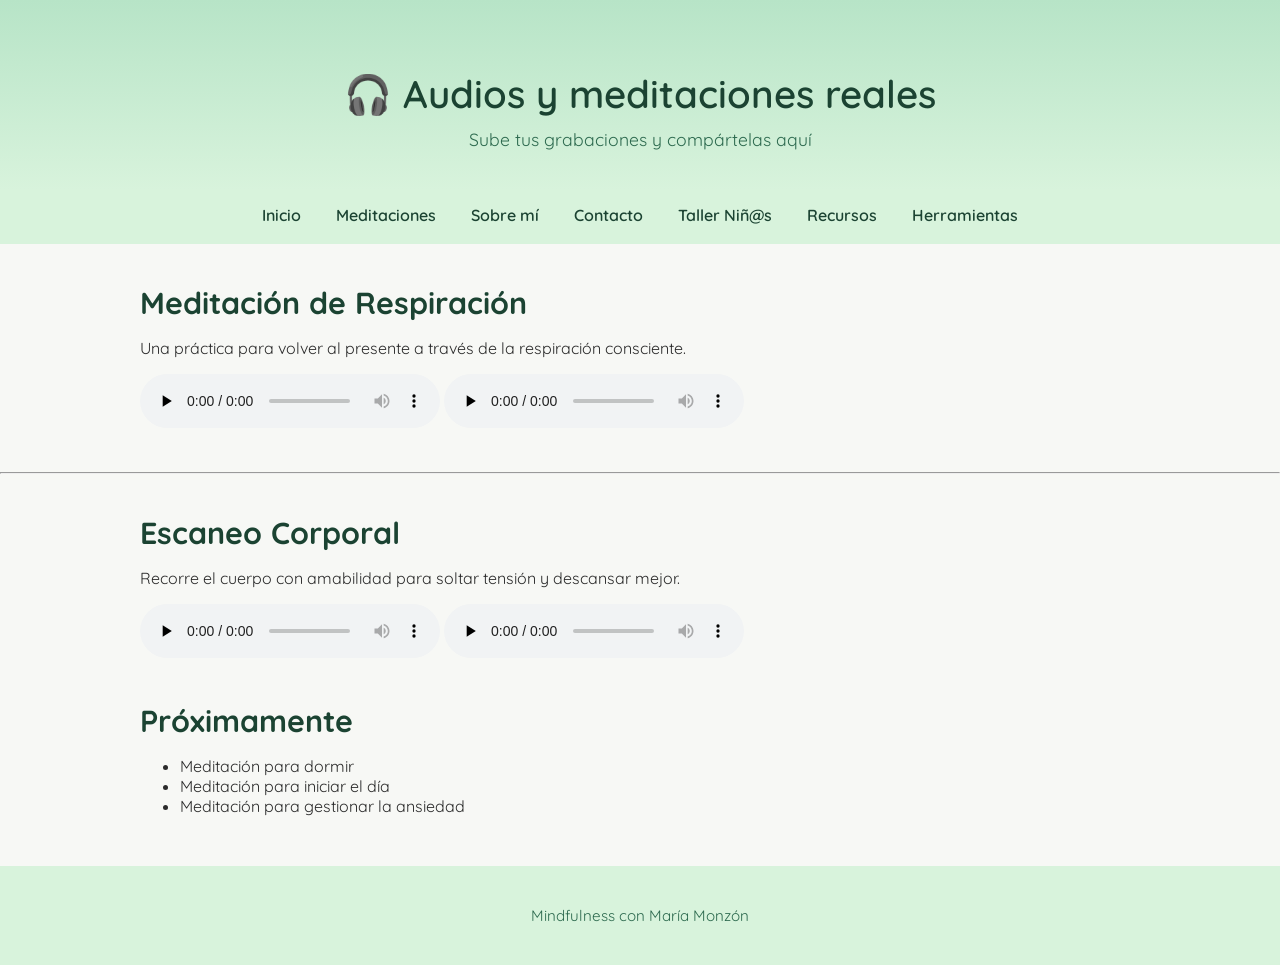
==== audios.html @ b906875d "Create audios.html" ====
<!DOCTYPE html>
<html lang="es">
<head>
  <meta charset="UTF-8" />
  <meta name="viewport" content="width=device-width, initial-scale=1.0"/>
  <title>Audios y Meditaciones – Mindfulness con María Monzón</title>
  <link rel="stylesheet" href="style.css">
</head>
<body>

<header class="hero">
  <h1>🎧 Audios y meditaciones reales</h1>
  <p>Sube tus grabaciones y compártelas aquí</p>
</header>

<nav>
  <a href="index.html">Inicio</a>
  <a href="meditaciones.html">Meditaciones</a>
  <a href="sobre.html">Sobre mí</a>
  <a href="contacto.html">Contacto</a>
  <a href="taller-ninos.html">Taller Niñ@s</a>
  <a href="recursos.html">Recursos</a>
  <a href="herramientas.html">Herramientas</a>
</nav>

<section id="respiracion">
  <h2>Meditación de Respiración</h2>
  <p>Una práctica para volver al presente a través de la respiración consciente.</p>

  <!-- Sube tus audios a /audios y cambia el src -->
  <audio controls preload="none">
    <source src="audios/respiracion-3min.mp3" type="audio/mpeg">
    Tu navegador no soporta audio HTML5.
  </audio>

  <audio controls preload="none">
    <source src="audios/respiracion-10min.mp3" type="audio/mpeg">
    Tu navegador no soporta audio HTML5.
  </audio>
</section>

<hr class="divider">

<section id="escaneo">
  <h2>Escaneo Corporal</h2>
  <p>Recorre el cuerpo con amabilidad para soltar tensión y descansar mejor.</p>

  <audio controls preload="none">
    <source src="audios/escaneo-5min.mp3" type="audio/mpeg">
    Tu navegador no soporta audio HTML5.
  </audio>

  <audio controls preload="none">
    <source src="audios/escaneo-15min.mp3" type="audio/mpeg">
    Tu navegador no soporta audio HTML5.
  </audio>
</section>

<section>
  <h2>Próximamente</h2>
  <ul>
    <li>Meditación para dormir</li>
    <li>Meditación para iniciar el día</li>
    <li>Meditación para gestionar la ansiedad</li>
  </ul>
</section>

<footer>
  <p>Mindfulness con María Monzón</p>
</footer>
</body>
</html>
---- style.css ----
/* Fuente suave y moderna */
@import url('https://fonts.googleapis.com/css2?family=Quicksand:wght@300;400;600&display=swap');

body {
    margin: 0;
    padding: 0;
    font-family: 'Quicksand', sans-serif;
    background-color: #f7f8f5;
    color: #2b2b2b;
}

/* ------------------------------- */
/* HEADER + LOGO */
/* ------------------------------- */

header {
    background: linear-gradient(180deg, #b7e4c7, #d8f3dc);
    padding: 40px 20px 25px;
    text-align: center;
}

header img {
    max-width: 160px;
    margin: 0 auto 15px auto;
    display: block;
    opacity: 0.95;
}

header h1 {
    margin: 10px 0 5px 0;
    font-size: 2.2rem;
    font-weight: 600;
    color: #1b4332;
}

header p {
    margin: 0;
    font-size: 1.1rem;
    color: #2d6a4f;
}

/* ------------------------------- */
/* NAV - MENÚ SUPERIOR */
/* ------------------------------- */

nav {
    display: flex;
    justify-content: center;
    gap: 35px;
    padding: 15px 0;
    background-color: #d8f3dc;
    flex-wrap: wrap;
}

nav a {
    text-decoration: none;
    color: #1b4332;
    font-weight: 600;
    font-size: 1rem;
    position: relative;
    padding-bottom: 4px;
    transition: 0.3s;
}

/* Línea animada al pasar el ratón */
nav a::after {
    content: "";
    position: absolute;
    left: 0;
    bottom: 0;
    width: 0%;
    height: 2px;
    background: #1b4332;
    border-radius: 5px;
    transition: width 0.3s;
}

nav a:hover::after {
    width: 100%;
}

nav a:hover {
    color: #0f3c28;
}

/* ------------------------------- */
/* SECCIONES */
/* ------------------------------- */

section {
    max-width: 1000px;
    margin: 40px auto;
    padding: 0 25px;
}

h2 {
    font-size: 1.9rem;
    color: #1b4332;
    margin-bottom: 15px;
}

/* ------------------------------- */
/* TARJETAS (CARDS) */
/* ------------------------------- */

.card-grid {
    display: grid;
    grid-template-columns: repeat(auto-fit, minmax(260px, 1fr));
    gap: 25px;
    margin-top: 30px;
}

.card {
    background: #ffffff;
    padding: 25px;
    border-radius: 18px;
    text-align: center;
    box-shadow: 0 5px 15px #00000015;
    transition: transform 0.25s, box-shadow 0.25s;
}

/* animación card hover */
.card:hover {
    transform: translateY(-4px);
    box-shadow: 0 8px 18px #00000025;
}

.card h3 {
    margin-bottom: 10px;
    color: #2d6a4f;
}

/* ------------------------------- */
/* IMÁGENES GRANDES EN PÁGINAS */
/* ------------------------------- */

.card-img {
    width: 100%;
    max-width: 580px;
    margin: 25px auto;
    display: block;
    border-radius: 12px;
    box-shadow: 0 6px 16px #00000025;
}

/* ------------------------------- */
/* FOOTER */
/* ------------------------------- */

footer {
    background-color: #d8f3dc;
    padding: 25px;
    text-align: center;
    margin-top: 50px;
    font-size: 0.95rem;
    color: #2d6a4f;
}
/* Animaciones suaves */
.fade-in {
    opacity: 0;
    transform: translateY(15px);
    animation: fadeInUp 1s ease forwards;
}

.fade-in.delay-1 { animation-delay: .2s; }
.fade-in.delay-2 { animation-delay: .4s; }
.fade-in.delay-3 { animation-delay: .6s; }

@keyframes fadeInUp {
    to {
        opacity: 1;
        transform: translateY(0);
    }
}

/* Iconos redondos minimalistas */
.icon-circle {
    width: 70px;
    height: 70px;
    background: #d8f3dc;
    border-radius: 50%;
    display: flex;
    align-items: center;
    justify-content: center;
    font-size: 28px;
    margin: 0 auto 15px auto;
    color: #1b4332;
}

/* Botón CTA */
.cta-button {
    display: inline-block;
    margin-top: 20px;
    padding: 14px 26px;
    background: #1b4332;
    color: white;
    text-decoration: none;
    border-radius: 8px;
    font-weight: 600;
    transition: 0.3s;
}

.cta-button:hover {
    background: #2d6a4f;
    transform: translateY(-3px);
}
.hero {
    background: linear-gradient(180deg, #b7e4c7, #d8f3dc);
    text-align: center;
    padding: 60px 20px 40px;
    animation: fadeHero 1.4s ease both;
}

.hero h1 {
    font-size: 2.4rem;
    color: #1b4332;
    margin-bottom: 10px;
}

.hero p {
    font-size: 1.1rem;
    color: #2d6a4f;
    margin: 0;
}

@keyframes fadeHero {
    0% { opacity: 0; transform: translateY(-10px); }
    100% { opacity: 1; transform: translateY(0); }
}
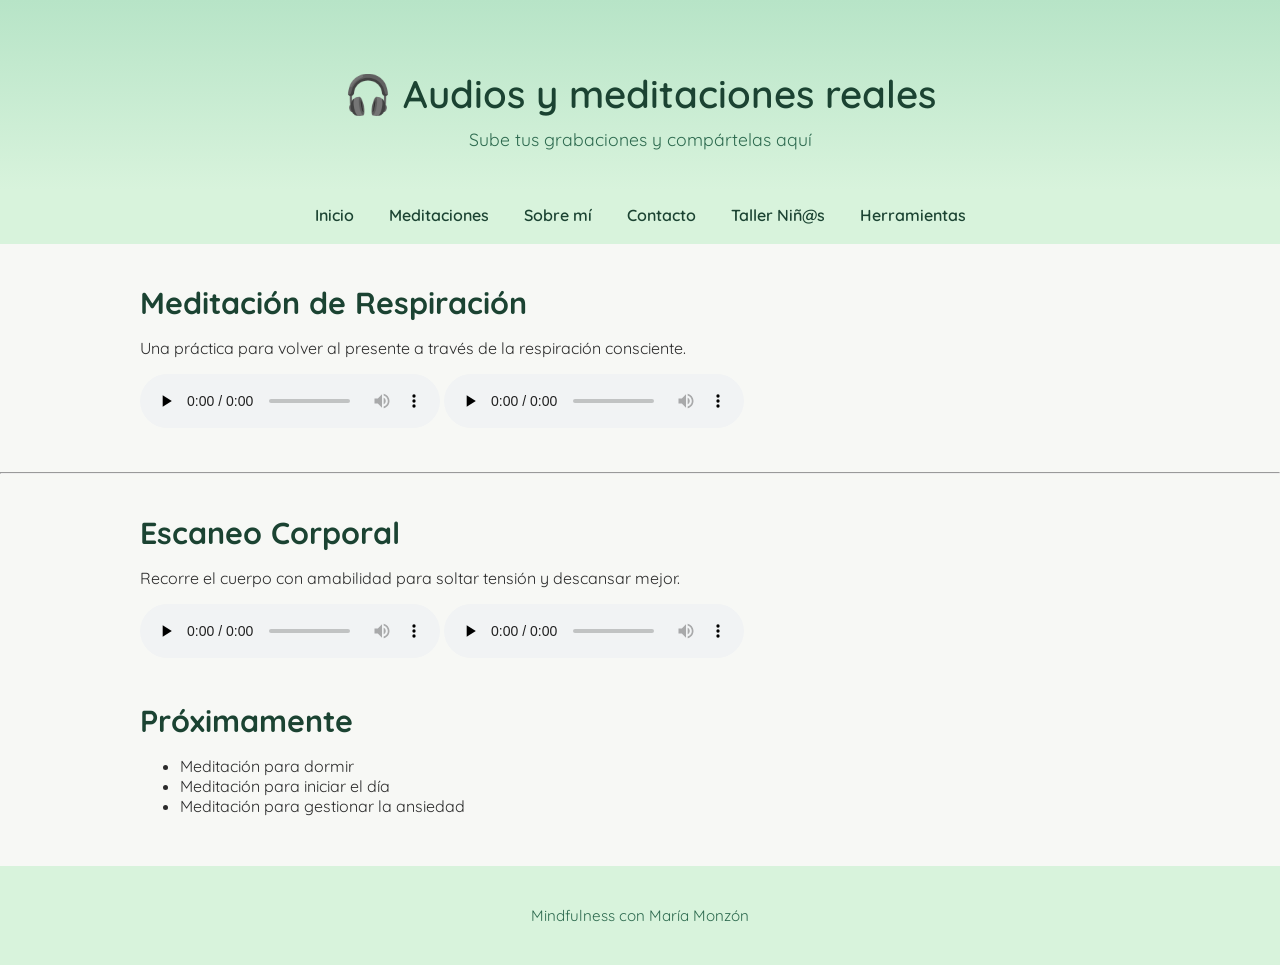
==== commit 4e22b7be: "Update audios.html" ====
--- a/audios.html
+++ b/audios.html
@@ -19,7 +19,6 @@
   <a href="sobre.html">Sobre mí</a>
   <a href="contacto.html">Contacto</a>
   <a href="taller-ninos.html">Taller Niñ@s</a>
-  <a href="recursos.html">Recursos</a>
   <a href="herramientas.html">Herramientas</a>
 </nav>
 
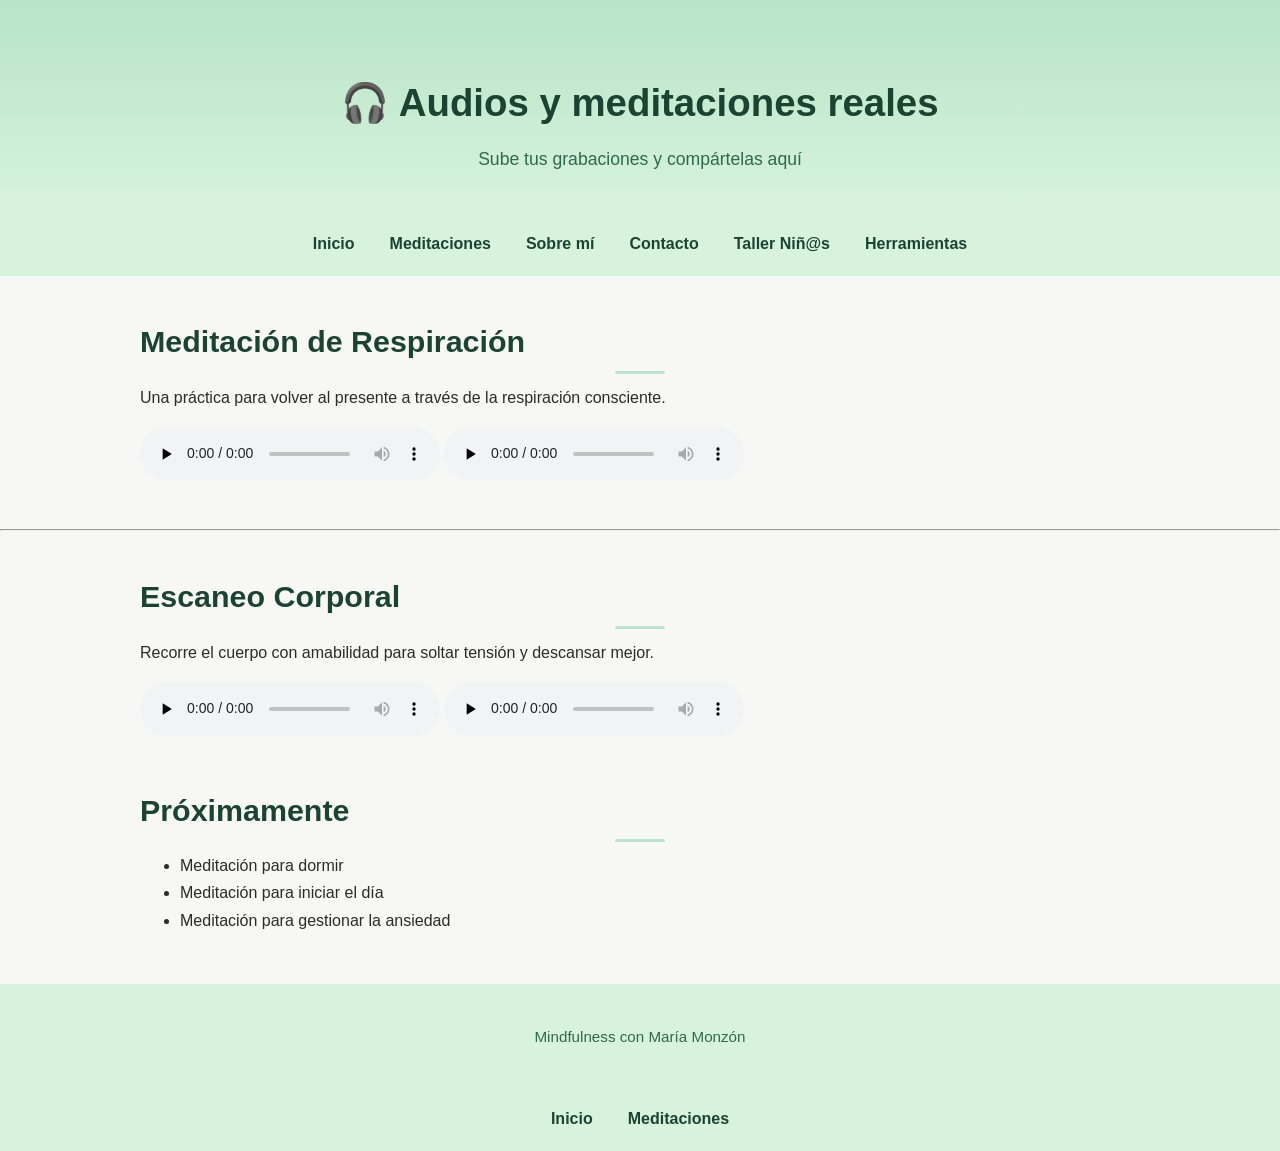
==== commit 666b48bb: "Update audios.html" ====
--- a/audios.html
+++ b/audios.html
@@ -69,3 +69,8 @@
 </footer>
 </body>
 </html>
+<!-- MENÚ -->
+<nav>
+    <a href="index.html">Inicio</a>
+    <a href="meditaciones.html">Meditaciones</a>
+</nav>
--- a/style.css
+++ b/style.css
@@ -1,5 +1,24 @@
-/* Fuente suave y moderna */
+/* ---------------------------------------------------------- */
+/*             VARIABLES DE COLOR (PALETA MINDFUL)            */
+/* ---------------------------------------------------------- */
+
+:root {
+    --verde-oscuro: #1b4332;
+    --verde-medio: #2d6a4f;
+    --verde-claro: #b7e4c7;
+    --verde-agua: #d8f3dc;
+    --blanco: #ffffff;
+}
+
+/* ---------------------------------------------------------- */
+/*                      TIPOGRAFÍA Y BASE                     */
+/* ---------------------------------------------------------- */
+
 @import url('https://fonts.googleapis.com/css2?family=Quicksand:wght@300;400;600&display=swap');
+
+html {
+    scroll-behavior: smooth;
+}
 
 body {
     margin: 0;
@@ -7,14 +26,15 @@
     font-family: 'Quicksand', sans-serif;
     background-color: #f7f8f5;
     color: #2b2b2b;
-}
-
-/* ------------------------------- */
-/* HEADER + LOGO */
-/* ------------------------------- */
+    line-height: 1.7;
+}
+
+/* ---------------------------------------------------------- */
+/*                      HEADER + LOGO                         */
+/* ---------------------------------------------------------- */
 
 header {
-    background: linear-gradient(180deg, #b7e4c7, #d8f3dc);
+    background: linear-gradient(180deg, var(--verde-claro), var(--verde-agua));
     padding: 40px 20px 25px;
     text-align: center;
 }
@@ -30,31 +50,31 @@
     margin: 10px 0 5px 0;
     font-size: 2.2rem;
     font-weight: 600;
-    color: #1b4332;
+    color: var(--verde-oscuro);
 }
 
 header p {
     margin: 0;
     font-size: 1.1rem;
-    color: #2d6a4f;
-}
-
-/* ------------------------------- */
-/* NAV - MENÚ SUPERIOR */
-/* ------------------------------- */
+    color: var(--verde-medio);
+}
+
+/* ---------------------------------------------------------- */
+/*                           NAV                              */
+/* ---------------------------------------------------------- */
 
 nav {
     display: flex;
     justify-content: center;
     gap: 35px;
     padding: 15px 0;
-    background-color: #d8f3dc;
+    background-color: var(--verde-agua);
     flex-wrap: wrap;
 }
 
 nav a {
     text-decoration: none;
-    color: #1b4332;
+    color: var(--verde-oscuro);
     font-weight: 600;
     font-size: 1rem;
     position: relative;
@@ -62,7 +82,6 @@
     transition: 0.3s;
 }
 
-/* Línea animada al pasar el ratón */
 nav a::after {
     content: "";
     position: absolute;
@@ -70,7 +89,7 @@
     bottom: 0;
     width: 0%;
     height: 2px;
-    background: #1b4332;
+    background: var(--verde-oscuro);
     border-radius: 5px;
     transition: width 0.3s;
 }
@@ -83,9 +102,16 @@
     color: #0f3c28;
 }
 
-/* ------------------------------- */
-/* SECCIONES */
-/* ------------------------------- */
+/* Sticky nav (opcional, si no lo quieres comenta estas 3 líneas) */
+nav {
+    position: sticky;
+    top: 0;
+    z-index: 999;
+}
+
+/* ---------------------------------------------------------- */
+/*                          SECCIONES                         */
+/* ---------------------------------------------------------- */
 
 section {
     max-width: 1000px;
@@ -95,13 +121,27 @@
 
 h2 {
     font-size: 1.9rem;
-    color: #1b4332;
+    color: var(--verde-oscuro);
     margin-bottom: 15px;
-}
-
-/* ------------------------------- */
-/* TARJETAS (CARDS) */
-/* ------------------------------- */
+    position: relative;
+}
+
+/* Línea suave debajo de h2 */
+h2::after {
+    content:"";
+    position: absolute;
+    left: 50%; bottom: -6px;
+    transform: translateX(-50%);
+    width: 50px;
+    height: 3px;
+    border-radius: 5px;
+    background: #95d5b2;
+    opacity: .6;
+}
+
+/* ---------------------------------------------------------- */
+/*                      TARJETAS (CARDS)                      */
+/* ---------------------------------------------------------- */
 
 .card-grid {
     display: grid;
@@ -111,28 +151,28 @@
 }
 
 .card {
-    background: #ffffff;
+    background: var(--blanco);
     padding: 25px;
     border-radius: 18px;
     text-align: center;
     box-shadow: 0 5px 15px #00000015;
     transition: transform 0.25s, box-shadow 0.25s;
-}
-
-/* animación card hover */
+    min-height: 180px;
+}
+
 .card:hover {
-    transform: translateY(-4px);
-    box-shadow: 0 8px 18px #00000025;
+    transform: translateY(-6px) scale(1.01);
+    box-shadow: 0 10px 24px #00000030;
 }
 
 .card h3 {
     margin-bottom: 10px;
-    color: #2d6a4f;
-}
-
-/* ------------------------------- */
-/* IMÁGENES GRANDES EN PÁGINAS */
-/* ------------------------------- */
+    color: var(--verde-medio);
+}
+
+/* ---------------------------------------------------------- */
+/*                  IMÁGENES EN TARJETAS/PÁGINAS              */
+/* ---------------------------------------------------------- */
 
 .card-img {
     width: 100%;
@@ -143,56 +183,32 @@
     box-shadow: 0 6px 16px #00000025;
 }
 
-/* ------------------------------- */
-/* FOOTER */
-/* ------------------------------- */
-
-footer {
-    background-color: #d8f3dc;
-    padding: 25px;
-    text-align: center;
-    margin-top: 50px;
-    font-size: 0.95rem;
-    color: #2d6a4f;
-}
-/* Animaciones suaves */
-.fade-in {
-    opacity: 0;
-    transform: translateY(15px);
-    animation: fadeInUp 1s ease forwards;
-}
-
-.fade-in.delay-1 { animation-delay: .2s; }
-.fade-in.delay-2 { animation-delay: .4s; }
-.fade-in.delay-3 { animation-delay: .6s; }
-
-@keyframes fadeInUp {
-    to {
-        opacity: 1;
-        transform: translateY(0);
-    }
-}
-
-/* Iconos redondos minimalistas */
+/* ---------------------------------------------------------- */
+/*                        ICONOS REDONDOS                     */
+/* ---------------------------------------------------------- */
+
 .icon-circle {
     width: 70px;
     height: 70px;
-    background: #d8f3dc;
+    background: var(--verde-agua);
     border-radius: 50%;
     display: flex;
     align-items: center;
     justify-content: center;
     font-size: 28px;
     margin: 0 auto 15px auto;
-    color: #1b4332;
-}
-
-/* Botón CTA */
+    color: var(--verde-oscuro);
+}
+
+/* ---------------------------------------------------------- */
+/*                           CTA BUTTON                       */
+/* ---------------------------------------------------------- */
+
 .cta-button {
     display: inline-block;
     margin-top: 20px;
     padding: 14px 26px;
-    background: #1b4332;
+    background: var(--verde-oscuro);
     color: white;
     text-decoration: none;
     border-radius: 8px;
@@ -201,11 +217,16 @@
 }
 
 .cta-button:hover {
-    background: #2d6a4f;
+    background: var(--verde-medio);
     transform: translateY(-3px);
 }
+
+/* ---------------------------------------------------------- */
+/*                          HERO                              */
+/* ---------------------------------------------------------- */
+
 .hero {
-    background: linear-gradient(180deg, #b7e4c7, #d8f3dc);
+    background: linear-gradient(180deg, var(--verde-claro), var(--verde-agua));
     text-align: center;
     padding: 60px 20px 40px;
     animation: fadeHero 1.4s ease both;
@@ -213,13 +234,13 @@
 
 .hero h1 {
     font-size: 2.4rem;
-    color: #1b4332;
+    color: var(--verde-oscuro);
     margin-bottom: 10px;
 }
 
 .hero p {
     font-size: 1.1rem;
-    color: #2d6a4f;
+    color: var(--verde-medio);
     margin: 0;
 }
 
@@ -227,3 +248,64 @@
     0% { opacity: 0; transform: translateY(-10px); }
     100% { opacity: 1; transform: translateY(0); }
 }
+
+/* ---------------------------------------------------------- */
+/*                     ANIMACIONES SUAVES                     */
+/* ---------------------------------------------------------- */
+
+.fade-in {
+    opacity: 0;
+    transform: translateY(15px);
+    animation: fadeInUp 1s ease forwards;
+}
+
+.fade-in.delay-1 { animation-delay: .2s; }
+.fade-in.delay-2 { animation-delay: .4s; }
+.fade-in.delay-3 { animation-delay: .6s; }
+
+@keyframes fadeInUp {
+    to {
+        opacity: 1;
+        transform: translateY(0);
+    }
+}
+
+/* RESPIRACIÓN ANIMADA */
+.breathe {
+    animation: breatheAnim 6s ease-in-out infinite;
+}
+
+@keyframes breatheAnim {
+    0% { transform: scale(0.97); }
+    50% { transform: scale(1.03); }
+    100% { transform: scale(0.97); }
+}
+
+/* ---------------------------------------------------------- */
+/*                          FOOTER                            */
+/* ---------------------------------------------------------- */
+
+footer {
+    background-color: var(--verde-agua);
+    padding: 25px;
+    text-align: center;
+    margin-top: 50px;
+    font-size: 0.95rem;
+    color: var(--verde-medio);
+}
+
+/* ---------------------------------------------------------- */
+/*                      RESPONSIVE                            */
+/* ---------------------------------------------------------- */
+
+@media (max-width: 600px) {
+    header h1 { font-size: 1.8rem; }
+    h2 { font-size: 1.6rem; }
+    nav { gap: 18px; }
+    .card { padding: 18px; }
+}
+
+
+
+
+
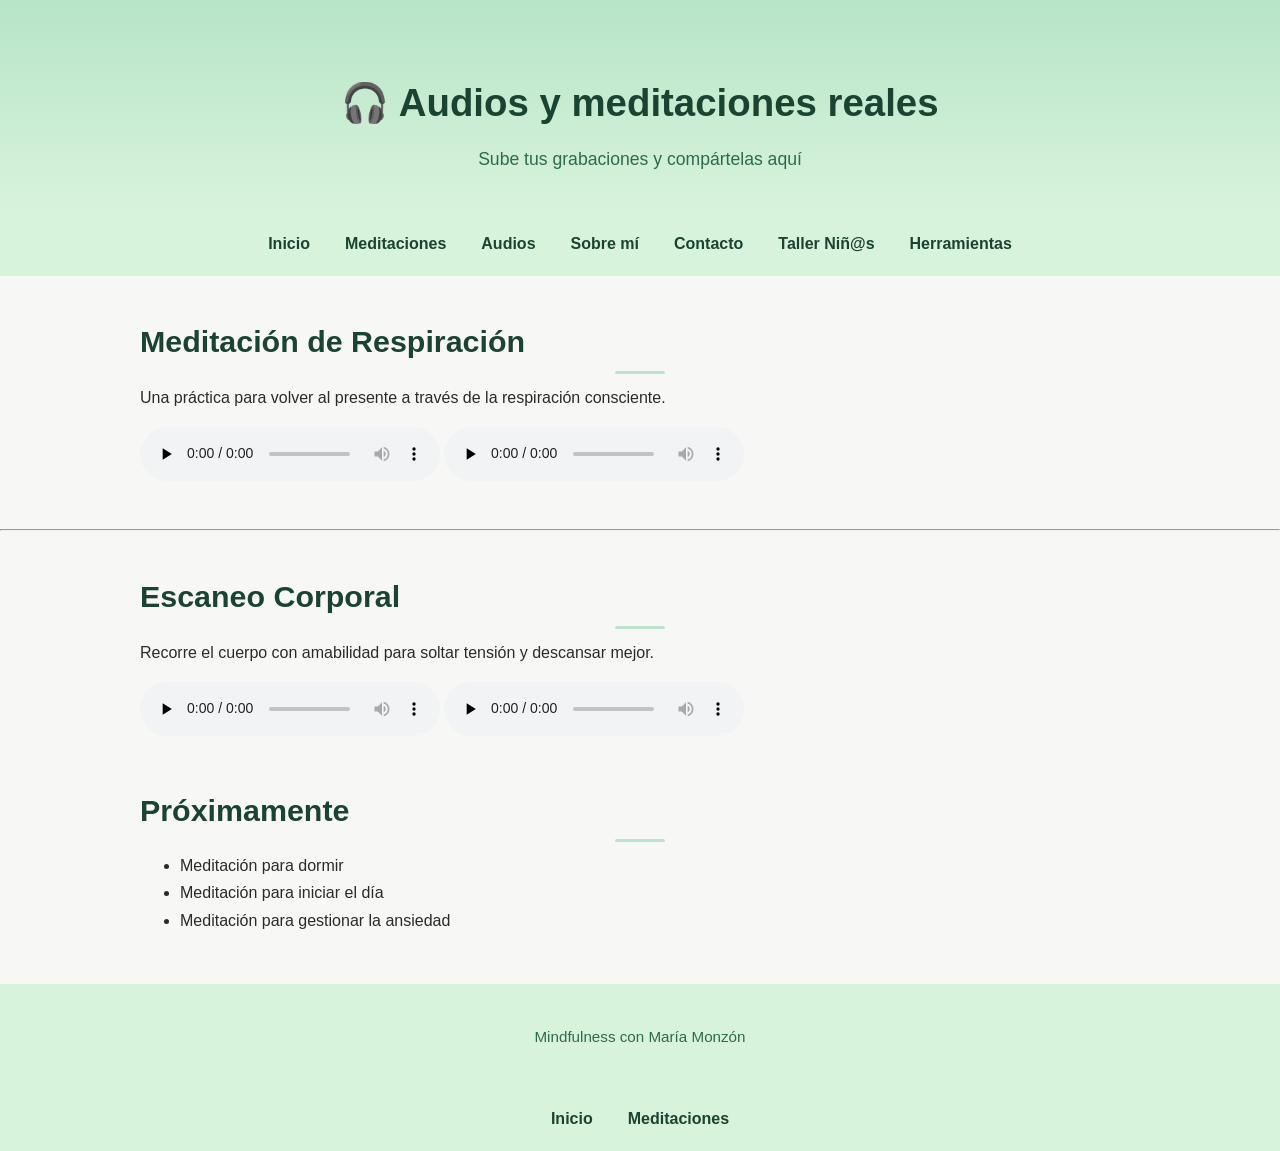
==== commit 167173da: "Update audios.html" ====
--- a/audios.html
+++ b/audios.html
@@ -16,6 +16,7 @@
 <nav>
   <a href="index.html">Inicio</a>
   <a href="meditaciones.html">Meditaciones</a>
+  <a href="audios.html">Audios</a>
   <a href="sobre.html">Sobre mí</a>
   <a href="contacto.html">Contacto</a>
   <a href="taller-ninos.html">Taller Niñ@s</a>
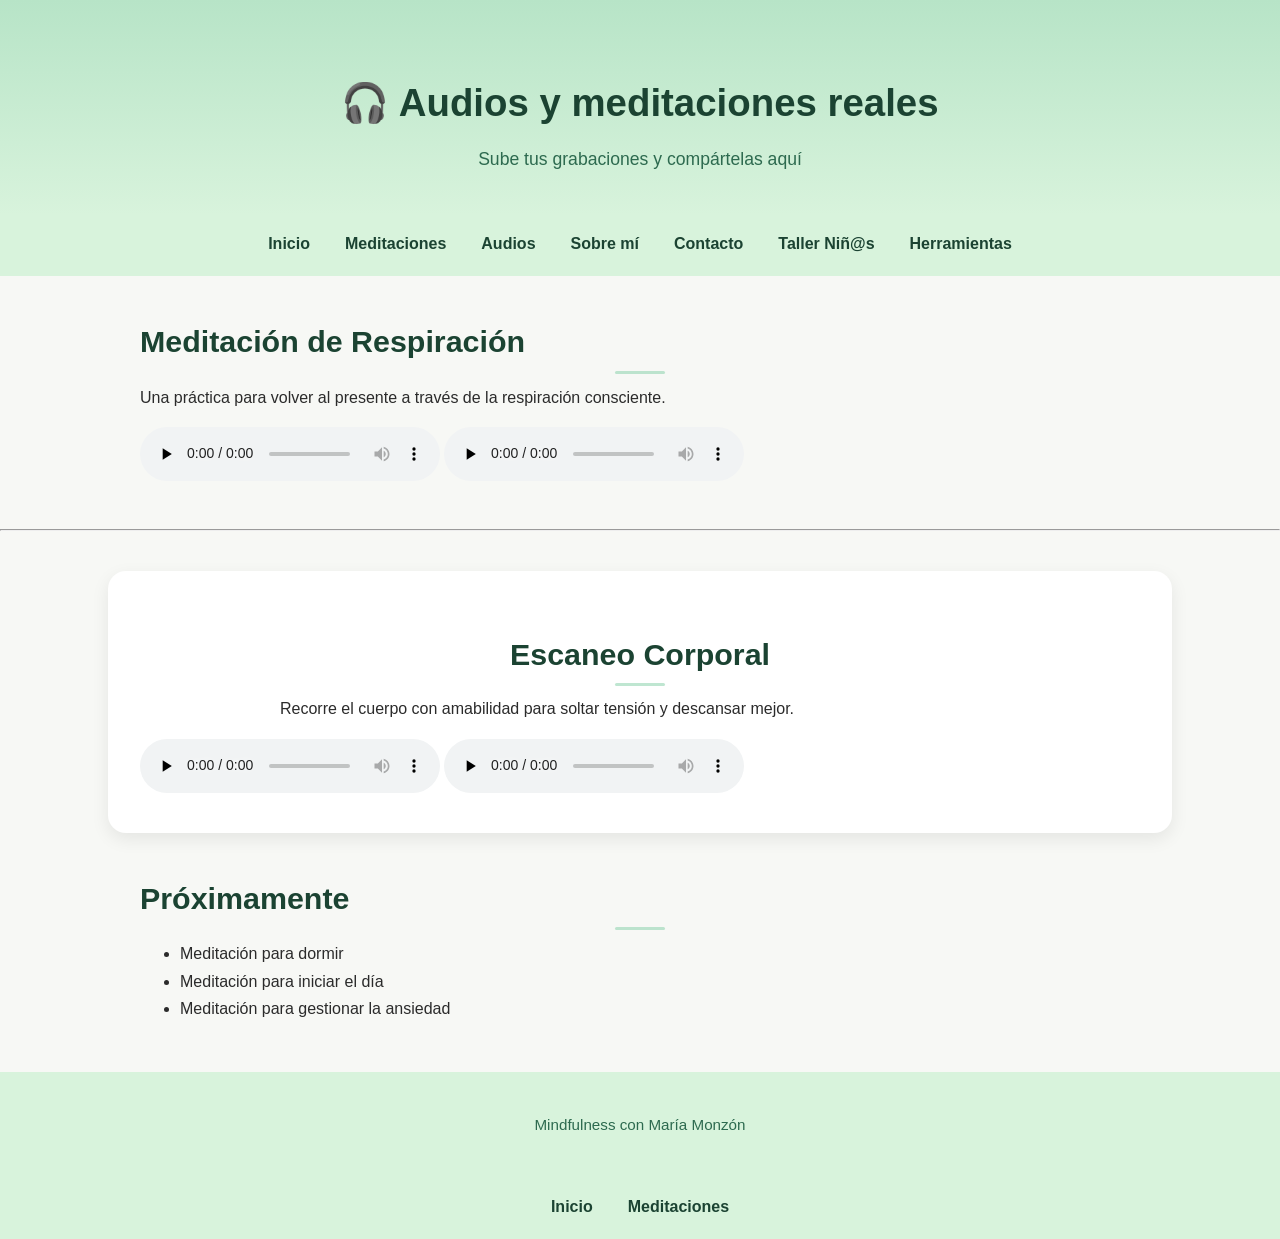
==== commit 4a0f8813: "Update section ID to class for 'escaneo'" ====
--- a/audios.html
+++ b/audios.html
@@ -41,7 +41,7 @@
 
 <hr class="divider">
 
-<section id="escaneo">
+<section class="content-card" id="escaneo">
   <h2>Escaneo Corporal</h2>
   <p>Recorre el cuerpo con amabilidad para soltar tensión y descansar mejor.</p>
 
--- a/style.css
+++ b/style.css
@@ -304,8 +304,75 @@
     nav { gap: 18px; }
     .card { padding: 18px; }
 }
-
-
-
-
-
+/* ===== Taller extra PDF ===== */
+.extra-taller {
+  margin: 60px auto;
+  padding: 32px;
+  max-width: 700px;
+  background: #ffffff;
+  border-radius: 16px;
+  box-shadow: 0 8px 22px rgba(0,0,0,0.08);
+  text-align: center;
+}
+
+.extra-taller h2 {
+  color: #1b4332;
+  margin-bottom: 12px;
+}
+
+.extra-desc {
+  font-size: 1.05rem;
+  color: #444;
+  margin-bottom: 26px;
+  line-height: 1.6;
+}
+
+.extra-actions {
+  display: flex;
+  justify-content: center;
+}
+
+.pdf-button {
+  display: inline-block;
+  padding: 14px 24px;
+  background: #2d6a4f;
+  color: #ffffff;
+  font-weight: 600;
+  border-radius: 999px;
+  text-decoration: none;
+  transition: transform 0.2s ease, background 0.2s ease;
+}
+
+.pdf-button:hover {
+  background: #1b4332;
+  transform: translateY(-2px);
+}
+
+
+/* ===== Tarjetas para la página Taller Niñ@s (para que todo se vea igual de bonito) ===== */
+.content-card {
+  background: var(--blanco);
+  border-radius: 18px;
+  box-shadow: 0 6px 18px rgba(0,0,0,0.08);
+  padding: 32px;
+  margin: 40px auto;
+}
+
+.content-card h2,
+.content-card h3 {
+  text-align: center;
+}
+
+.content-card p {
+  max-width: 720px;
+  margin: 0 auto 16px;
+}
+
+.content-card ul {
+  max-width: 720px;
+  margin: 18px auto 0;
+}
+
+
+
+
